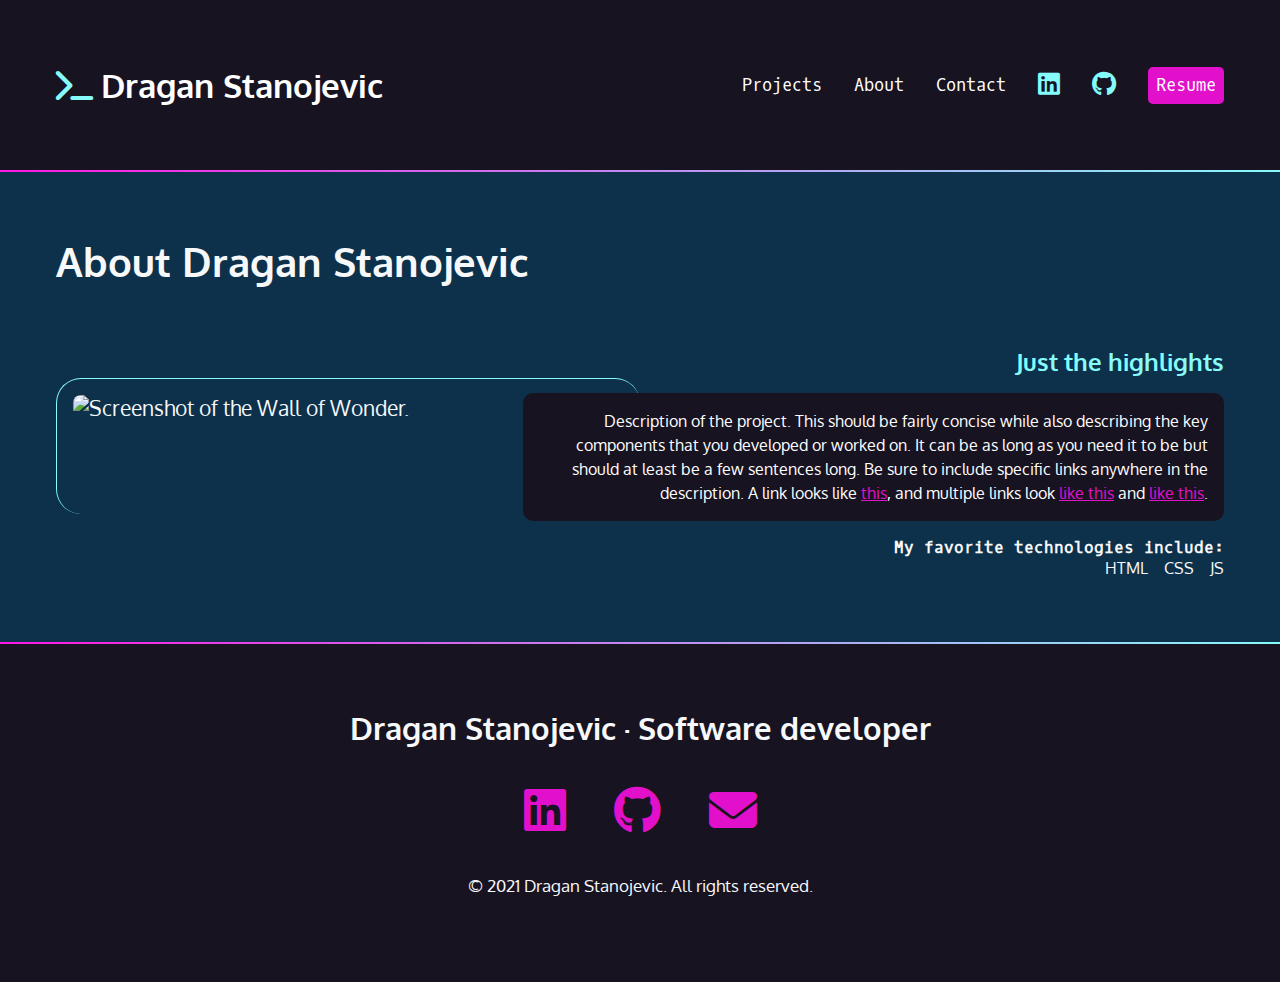
==== about.html @ 3df2befe "Initial commit" ====
<!DOCTYPE html>
<html lang="en">

<head>
    <meta charset="UTF-8" />
    <meta name="viewport" content="width=device-width, initial-scale=1.0" />
    <link rel="preconnect" href="https://fonts.googleapis.com" />
    <link rel="preconnect" href="https://fonts.gstatic.com" crossorigin />
    <link
        href="https://fonts.googleapis.com/css2?family=Aguafina+Script&family=Alex+Brush&family=Annie+Use+Your+Telescope&family=Architects+Daughter&family=Babylonica&family=M+PLUS+1+Code&family=Oxygen&display=swap"
        rel="stylesheet" />
    <link
        href="https://fonts.googleapis.com/css2?family=Aguafina+Script&family=Alex+Brush&family=Annie+Use+Your+Telescope&family=Architects+Daughter&family=Babylonica&family=M+PLUS+1+Code&family=Oxygen&family=Oxygen+Mono&display=swap"
        rel="stylesheet" />
    <link href="https://cdnjs.cloudflare.com/ajax/libs/font-awesome/6.4.2/css/all.min.css" rel="stylesheet" />
    <link href="css/style.css" rel="stylesheet" />
    <title>Dragan Stanojevic Portfolio Website</title>
</head>

<body>
    <!--NAV SECTION-->
    <nav>
        <ul>
            <li>
                <h1>
                    <a href="index.html"><span class="fa-solid fa-terminal" aria-hidden="true"></span><span>Dragan
                            Stanojevic</span></a>
                </h1>
            </li>
            <li><a href="index.html#projects">Projects</a></li>
            <li><a href="about.html">About</a></li>
            <li><a href="index.html#contact">Contact</a></li>
            <li>
                <a href="https://www.linkedin.com/in/dragan-stanojevic-6979ab89/" target="_blank"><span
                        class="fa-brands fa-linkedin" aria-hidden="true"></span><span
                        class="sr-only">LinkedIn</span></a>
            </li>
            <li>
                <a href="https://github.com/dragan381" target="_blank"><span class="fa-brands fa-github"
                        aria-hidden="true"></span><span class="sr-only">Github</span></a>
            </li>
            <li>
                <a href="https://www.dropbox.com/scl/fi/jnepjfzdmhnk9xsrbpnvz/Curriculum-Vitae-Dragan-Stanojevic.pdf?rlkey=zof4jn5jh3s4j1dg35vl9p2nk&dl=0"
                    target="_blank" class="button">Resume</a>
            </li>
        </ul>
    </nav>
    <div class="gradient"></div>
    <!--PROJECT SECTION-->
    <div class="section-blue">
        <section id="projects">
            <h2>About Dragan Stanojevic</h2>
            <article>
                <div class="text">
                    <h3>Just the highlights</h3>
                    <p class="blackbox">Description of the project. This should be fairly concise while also describing
                        the key components that you developed or worked on. It can be as long as you need it to be but
                        should at least be a few sentences long. Be sure to include specific links anywhere in the
                        description. A link looks like <a
                            href="https://frontendmasters.github.io/grid-flexbox-v2/">this</a>, and multiple links look
                        <a href="#">like this</a> and <a href="#">like this</a>.
                    </p>
                    <h4>My favorite technologies include:</h4>
                    <ul>
                        <li>HTML</li>
                        <li>CSS</li>
                        <li>JS</li>
                    </ul>
                </div>
                <img src="https://assets.codepen.io/296057/fem-gettingstartedcss-ch5-1.png"
                    alt="Screenshot of the Wall of Wonder." />
            </article>
        </section>
    </div>
    <div class="gradient"></div>
    <!--FOOTER SECTION-->
    <footer>
        <h2>Dragan Stanojevic &middot; Software developer</h2>
        <ul>
            <li><a href="https://www.linkedin.com/in/dragan-stanojevic-6979ab89/" target="_blank"><span
                        class="fa-brands fa-linkedin" aria-hidden="true"></span><span
                        class="sr-only">LinkedIn</span></a></li>
            <li><a href="https://github.com/dragan381" target="_blank"><span class="fa-brands fa-github"
                        aria-hidden="true"></span><span class="sr-only">Github</span></a></li>
            <li><a href="mailto:dragan.stanojevic83@gmail.com"><span class="fa-solid fa-envelope"></span><span
                        class="sr-only">Email</span></a></li>
        </ul>
        <p><small>&copy; 2021 Dragan Stanojevic. All rights reserved.</small></p>
    </footer>
</body>

</html>
---- css/style.css ----
/* Variables declared here - these are the colors for our pages, as well as the font stacks and sizes. */

:root {
  --black: #171321;
  --dkblue: #0d314b;
  --plum: #4b0d49;
  --hotmag: #ff17e4;
  --magenta: #e310cb;
  --aqua: #86fbfb;
  --white: #f7f8fa;
  --font-size: 1.3rem;
  --mono: "Oxygen mono", monospace;
  --sans: Oxygen, sans-serif;
}

/* border box model: https://css-tricks.com/box-sizing/ */

html {
  box-sizing: border-box;
}

*,
*::before,
*::after {
  box-sizing: inherit;
}

/* generic styles for the page */

body {
  padding: 0;
  margin: 0;
  font-family: var(--sans);
  background-color: var(--black);
  color: var(--white);
  font-size: var(--font-size);
}

h1,
h2,
h3 {
  margin: 0;
}

a {
  color: var(--magenta);
}

a:hover {
  color: var(--hotmag);
  text-decoration: none;
}
img {
  width: 100%;
}

/* background color divs */

.section-plum {
  background-color: var(--plum);
}
.section-blue {
  background-color: var(--dkblue);
}

.gradient {
  background: linear-gradient(
    90deg,
    rgba(255, 23, 228, 1) 0%,
    rgba(134, 251, 251, 1) 100%
  );
  height: 2px;
}

/* intro styles */

#intro {
  padding: 4rem 1rem 10rem 1rem;
  padding-bottom: 10rem;
}

#intro p {
  font-size: 1rem;
  line-height: 1.5;
}

#intro .name {
  font-family: var(--mono);
  font-size: 1rem;
}

.name span {
  font-family: var(--sans);
  font-size: 4rem;
  color: var(--aqua);
  display: block;
  font-weight: 300;
}

#intro h2 {
  font-size: 4rem;
}

/* contact section */

#contact {
  width: 400px;
  text-align: center;
  margin: 0 auto;
  padding: 4rem 0;
}

#contact p:last-child {
  margin-top: 3rem;
}

/* navigation */

nav {
  font-family: var(--mono);
  font-size: 80%;
  padding: 4rem 1rem;
}

nav h1 a {
  font-family: var(--sans);
}

nav ul {
  margin: 0;
  padding: 0;
  list-style-type: none;
  display: flex;
  flex-flow: row wrap;
  justify-content: center;
  align-items: center;
  gap: 2rem;
}

nav li:first-child {
  flex-basis: 100%;
  text-align: center;
}

nav [class*="fa-"] {
  font-size: 150%;
  color: var(--aqua);
}

nav h1 [class*="fa-"] {
  font-size: 100%;
  color: var(--aqua);
  padding-right: 0.5rem;
}

nav a {
  color: white;
  text-decoration: none;
  display: block;
}

nav a:hover,
nav [class*="fa-"]:hover {
  color: var(--magenta);
}

.button {
  background-color: var(--magenta);
  color: white;
  padding: 0.5rem;
  border-radius: 5px;
  text-decoration: none;
  font-family: var(--mono);
}

.button:hover {
  color: white;
  background-color: var(--hotmag);
}

/* projects section */
#projects {
  padding: 4rem 1rem;
}
#projects h2 {
  font-size: 2.5rem;
  margin-bottom: calc(2.5rem * 1.5);
}
#projects h3 {
  color: var(--aqua);
}

#projects h4 {
  font-size: 1rem;
  font-family: var(--mono);
  margin: 0;
}
.blackbox {
  padding: 1rem;
  border-radius: 10px;
  color: white;
  background-color: var(--black);
  font-size: 1rem;
  line-height: 1.5;
}
#projects ul {
  list-style-type: none;
  padding: 0;
  margin: 0;
  display: flex;
  flex-flow: row wrap;
  justify-content: flex-start;
  gap: 1rem;
  font-size: 1rem;
}
#projects img {
  margin: 2rem 0 4rem 0;
  padding: 1rem;
  border-left: 1px solid var(--aqua);
  border-top: 1px solid var(--aqua);
  border-radius: 25px;
}
/* footer section */

footer {
  text-align: center;
  padding: 4rem 0;
}

footer ul {
  list-style-type: none;
  padding: 0;
  margin: 2rem 0;
  display: flex;
  flex-flow: row wrap;
  justify-content: center;
  gap: 3rem;
  font-size: 3rem;
}
@media (min-width: 800px) {
  article {
    display: grid;
    grid-template-columns: repeat(10, 1fr);
  }
  #projects img {
    grid-column: 1/6;
    grid-row: 1/2;
  }
  .text {
    grid-column: 5/11;
    grid-row: 1/2;
    order: 2;
    text-align: right;
  }
  #projects ul {
    justify-content: flex-end;
  }
  #projects .reverse .text {
    grid-column: 1/7;
    order: 2;
    text-align: left;
  }
  #projects .reverse img {
    grid-column: 6/11;
    grid-row: 1/2;
  }
  #projects .reverse ul {
    justify-content: flex-start;
  }
}
@media (min-width: 850px) {
  nav,
  #intro,
  #projects {
    max-width: 1200px;
    margin: 0 auto;
  }
  nav li:first-child {
    flex-basis: auto;
    text-align: left;
    margin-right: auto;
  }
}
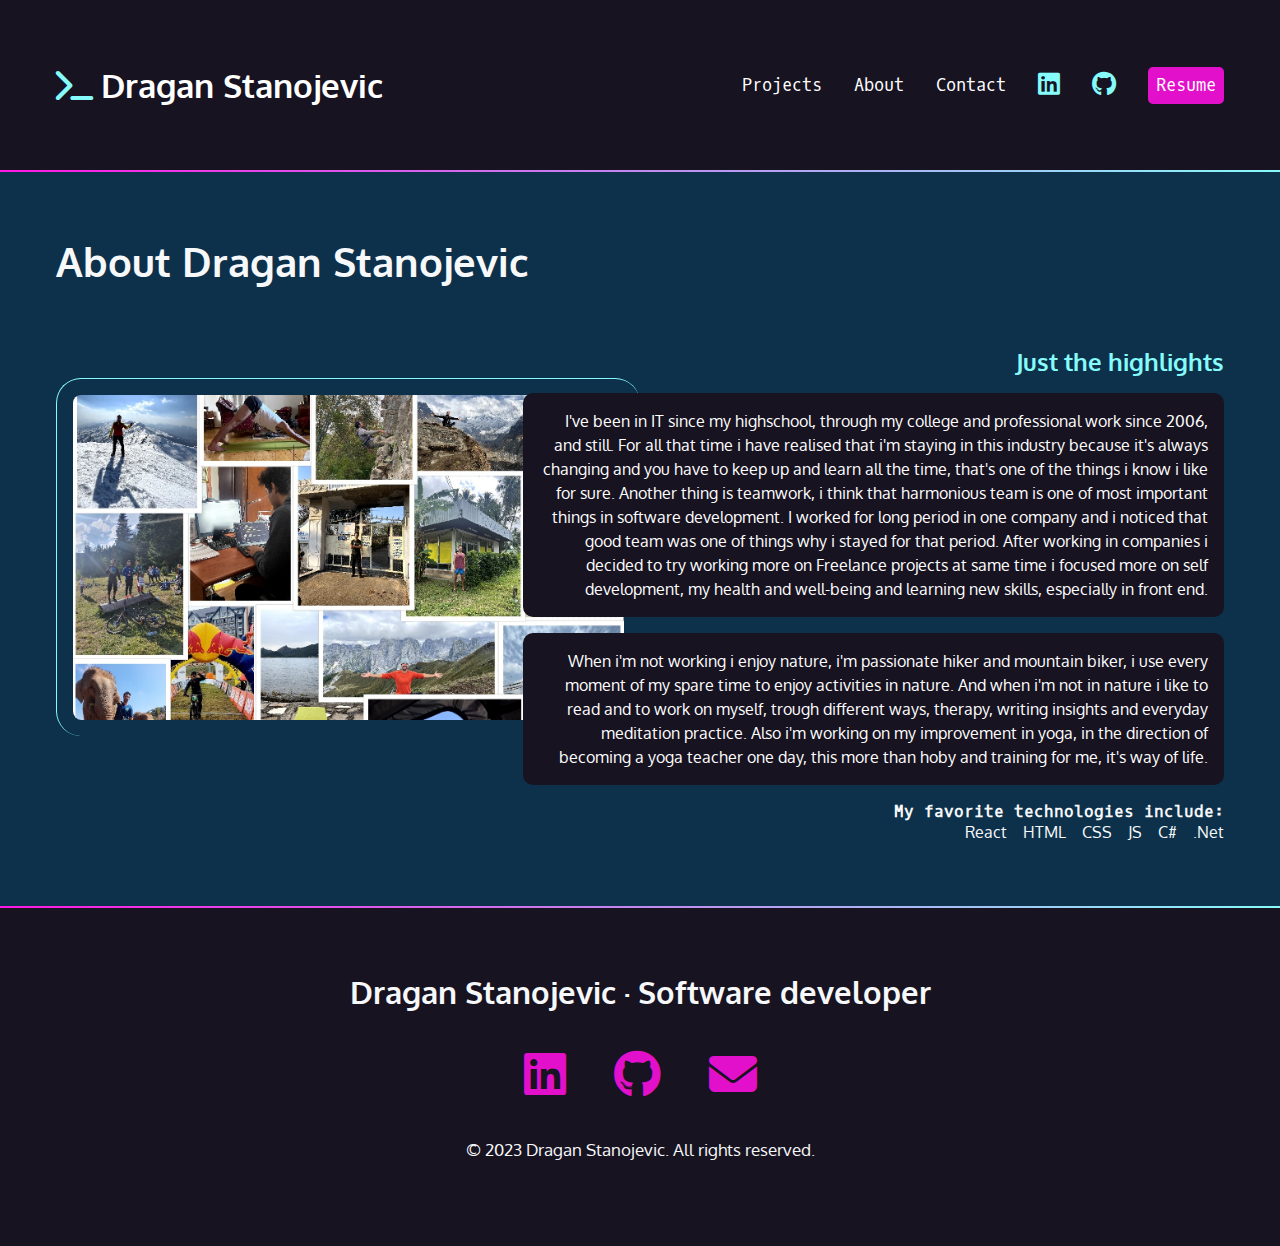
==== commit a2a8d419: "Public version changes" ====
--- a/about.html
+++ b/about.html
@@ -40,7 +40,7 @@
                         aria-hidden="true"></span><span class="sr-only">Github</span></a>
             </li>
             <li>
-                <a href="https://www.dropbox.com/scl/fi/jnepjfzdmhnk9xsrbpnvz/Curriculum-Vitae-Dragan-Stanojevic.pdf?rlkey=zof4jn5jh3s4j1dg35vl9p2nk&dl=0"
+                <a href="https://www.dropbox.com/scl/fi/vsl42zm46nqesmjr748cw/Curriculum-Vitae-Dragan-Stanojevic.pdf?rlkey=9kc8fhmxhqclaps02w84ibx4s&dl=0"
                     target="_blank" class="button">Resume</a>
             </li>
         </ul>
@@ -53,22 +53,33 @@
             <article>
                 <div class="text">
                     <h3>Just the highlights</h3>
-                    <p class="blackbox">Description of the project. This should be fairly concise while also describing
-                        the key components that you developed or worked on. It can be as long as you need it to be but
-                        should at least be a few sentences long. Be sure to include specific links anywhere in the
-                        description. A link looks like <a
-                            href="https://frontendmasters.github.io/grid-flexbox-v2/">this</a>, and multiple links look
-                        <a href="#">like this</a> and <a href="#">like this</a>.
+                    <p class="blackbox">I've been in IT since my highschool, through my college and professional work
+                        since 2006, and still. For all that time i have realised that i'm staying in this industry
+                        because it's always changing and you have to keep up and learn all the time, that's one of the
+                        things i know i like for sure. Another thing is teamwork, i think that harmonious team is one of
+                        most important things in software development. I worked for long period in one company and i
+                        noticed that good team was one of things why i stayed for that period. After working in
+                        companies i decided to try working more on Freelance projects at same time i focused more on
+                        self development, my health and well-being and learning new skills, especially in front end.
+                    </p>
+                    <p class="blackbox">
+                        When i'm not working i enjoy nature, i'm passionate hiker and mountain biker, i use every moment
+                        of my spare time to enjoy activities in nature. And when i'm not in nature i like to read and to
+                        work on myself, trough different ways, therapy, writing insights and everyday meditation
+                        practice. Also i'm working on my improvement in yoga, in the direction of becoming a yoga
+                        teacher one day, this more than hoby and training for me, it's way of life.
                     </p>
                     <h4>My favorite technologies include:</h4>
                     <ul>
+                        <li>React</li>
                         <li>HTML</li>
                         <li>CSS</li>
                         <li>JS</li>
+                        <li>C#</li>
+                        <li>.Net</li>
                     </ul>
                 </div>
-                <img src="https://assets.codepen.io/296057/fem-gettingstartedcss-ch5-1.png"
-                    alt="Screenshot of the Wall of Wonder." />
+                <img src="img/about.jpg" alt="About me photo" />
             </article>
         </section>
     </div>
@@ -83,9 +94,10 @@
             <li><a href="https://github.com/dragan381" target="_blank"><span class="fa-brands fa-github"
                         aria-hidden="true"></span><span class="sr-only">Github</span></a></li>
             <li><a href="mailto:dragan.stanojevic83@gmail.com"><span class="fa-solid fa-envelope"></span><span
-                        class="sr-only">Email</span></a></li>
+                        class="sr-only">Email</span></a>
+            </li>
         </ul>
-        <p><small>&copy; 2021 Dragan Stanojevic. All rights reserved.</small></p>
+        <p><small>&copy; 2023 Dragan Stanojevic. All rights reserved.</small></p>
     </footer>
 </body>
 
--- a/css/style.css
+++ b/css/style.css
@@ -237,6 +237,58 @@
   gap: 3rem;
   font-size: 3rem;
 }
+
+/*contact form section*/
+
+#contact-form {
+  width: 400px;
+  text-align: center;
+  margin: 0 auto;
+  padding: 4rem 0;
+}
+
+#contact-form fieldset label {
+  display: block;
+  padding-bottom: 0.3rem;
+}
+
+#contact-form fieldset {
+  text-align: left;
+  border: 1px solid black;
+  border-radius: 10px;
+  margin-bottom: 2rem;
+}
+
+#contact-form fieldset legend {
+  font-weight: bold;
+  font-size: 1.3rem;
+  margin-top: 1.5rem;
+  margin-bottom: 1rem;
+}
+
+#contact-form fieldset textarea {
+  height: 10rem;
+  padding: 1rem;
+}
+
+#contact-form button {
+  font-size: 1rem;
+  margin: 2rem 0;
+  border: none;
+}
+
+#contact-form input,
+textarea {
+  display: block;
+  margin-bottom: 2rem;
+  width: 20rem;
+  font-family: var(--sans);
+  font-size: 1rem;
+  padding: 0 1rem;
+  border-radius: 10px;
+  border: none;
+}
+
 @media (min-width: 800px) {
   article {
     display: grid;
